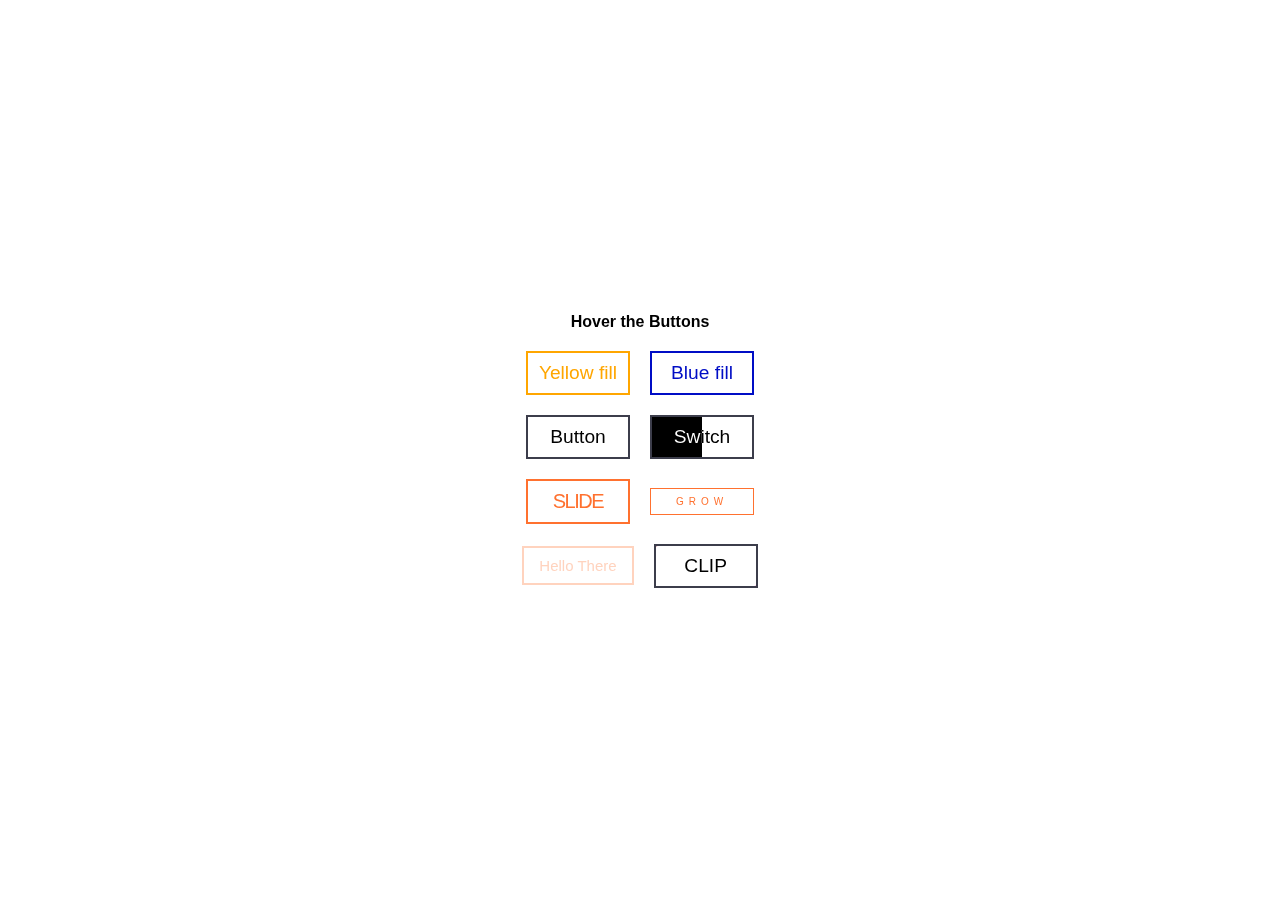
==== index.html @ 2b0ad0af "fixed names" ====
<!DOCTYPE html>
<html lang="en">
  <head>
    <meta charset="UTF-8" />
    <meta name="viewport" content="width=device-width, initial-scale=1.0" />
    <title>Document</title>
    <link rel="stylesheet" href="index.css" />
  </head>
  <body>
    <div><h4>Hover the Buttons</h4></div>
    <div class="flexcontainer">
      <a class="yellow" href="#">Yellow fill</a>
      <a class="blue" href="#">Blue fill</a>
    </div>
    <div class="flexcontainer">
      <a class="plus" href="#">Button</a>
      <a class="switch" href="#">Switch</a>
    </div>
    <div class="flexcontainer">
      <a class="Enlarge" href="#">SLIDE</a>
      <a class="Smaller" href="#">GROW</a>
    </div>
    <div class="flexcontainer">
      <a class="Curtain" href="#">Hello There</a>
      <a class="Curtains" href="#">CLIP</a>
    </div>

    <script></script>
  </body>
</html>
---- index.css ----
* {
  margin: 0;
}

body {
  display: flex;
  flex-direction: column;
  justify-content: center;
  align-items: center;
  height: 100vh;
  gap: 20px;
  font-family: sans-serif;
  margin: 0;
}
.flexcontainer {
  display: flex;
  justify-content: center;
  align-items: center;
  gap: 20px;
}

.yellow {
  display: flex;
  text-decoration: none;
  border: solid 2px rgb(255, 166, 0);
  color: rgb(255, 166, 0);
  height: 40px;
  width: 100px;
  justify-content: center;
  align-items: center;
  position: relative;
  overflow: hidden;
  font-family: sans-serif;
  font-size: 1.2rem;
}

.yellow:before {
  content: "";
  position: absolute;
  height: 100%;
  width: 100%;
  z-index: -1;
  transform-origin: bottom left;
  transform: rotate(-90deg);
  background-color: rgb(255, 240, 36);
  transition: transform 0.5s ease-in-out;
}

.yellow:hover:before {
  transform: rotate(0deg);
}

.blue {
  display: flex;
  text-decoration: none;
  border: solid 2px rgb(0, 13, 197);
  color: rgb(0, 13, 197);
  height: 40px;
  width: 100px;
  justify-content: center;
  align-items: center;
  position: relative;
  overflow: hidden;
  font-family: sans-serif;
  font-size: 1.2rem;
}

.blue:before {
  content: "";
  position: absolute;
  height: 100%;
  width: 100%;
  z-index: -1;
  transform: translate(100px);
  background-color: rgb(119, 194, 255);
  transition: transform 0.3s ease-out;
}

.blue:hover:before {
  transform: translate(0);
  scale: 1.2;
}
.blue:hover {
  scale: 1.1;
}

.plus {
  display: flex;
  text-decoration: none;
  border: solid 2px rgb(60, 61, 75);
  color: black;
  height: 40px;
  width: 100px;
  justify-content: center;
  align-items: center;
  position: relative;
  overflow: hidden;
  font-family: sans-serif;
  font-size: 1.2rem;
  transition: all 0.5s;
}

.plus:before {
  content: "";
  position: absolute;
  background-color: black;
  height: 100%;
  width: 100%;
  transform: rotateX(90deg);
  transition: all 0.5s;
  z-index: -1;
}

.plus:hover:before {
  transform: rotateX(0);
}

.plus:after {
  content: "";
  position: absolute;
  background-color: black;
  height: 100%;
  width: 100%;
  transform: rotateY(90deg);
  transition: all 0.5s;
  z-index: -1;
}

.plus:hover:after {
  transform: rotateY(0);
}

.plus:hover {
  color: white;
}

/* 
Make this switch between black/white text -> smother transition, not use webkit*/
.switch {
  display: flex;
  text-decoration: none;
  border: solid 2px rgb(60, 61, 75);
  height: 40px;
  width: 100px;
  justify-content: center;
  align-items: center;
  position: relative;
  overflow: hidden;
  font-family: sans-serif;
  font-size: 1.2rem;
  transition: all 0.5s;
  background: linear-gradient(to right, #ffffff 50%, #000000 50%);
  background-clip: text;
  -webkit-background-clip: text;
  -webkit-text-fill-color: transparent;
}

.switch:before {
  content: "";
  position: absolute;
  background-color: rgb(0, 0, 0);
  height: 100%;
  width: 50%;
  top: 0;
  left: 0;
  transform: rotateY(0deg);
  transition: all 0.5s;
  z-index: -1;
  transform-origin: 100% 50%;
  color: white;
}

.switch:hover:before {
  transform: rotateY(180deg);
}

.switch:hover {
  background: linear-gradient(to right, #000000 50%, #ffffff 50%);
  background-clip: text;
  -webkit-background-clip: text;
  -webkit-text-fill-color: transparent;
}

.Enlarge {
  text-decoration: none;
  color: rgb(255, 113, 47);
  border: solid 2px rgb(255, 113, 47);
  position: relative;
  font-family: sans-serif;
  padding: 9px 25px;
  font-size: 20px;
  font-weight: 300;
  letter-spacing: -1.5px;
  transition: all 1s;
}

.Enlarge:hover {
  /* font-weight: 600; */
  letter-spacing: 5px;
}

.Smaller {
  text-decoration: none;
  color: rgb(255, 113, 47);
  border: solid 1px rgb(255, 113, 47);
  position: relative;
  font-family: sans-serif;
  padding: 7px 25px;
  font-size: 10px;
  font-weight: 300;
  letter-spacing: 5px;
  transition: all 0.3s;
}

.Smaller:hover {
  font-size: 20px;
  letter-spacing: 2px;
  padding: 6px 25px;
  border: solid 2px rgb(255, 113, 47);
  /* transform: scale(1.2); */
}

.Curtain {
  text-decoration: none;
  color: rgb(255, 211, 190);
  border: solid 2px rgb(255, 211, 190);
  position: relative;
  font-family: sans-serif;
  padding: 9px 15px;
  font-size: 15px;
  font-weight: 300;
  transition: all 1s;
  overflow: hidden;
}

.Curtain:before {
  content: "General Kenobi";
  position: absolute;
  display: flex;
  justify-content: center;
  align-items: center;
  top: 0;
  left: 0;
  height: 100%;
  width: 100%;
  background-color: rgb(58, 136, 150);
  transform: translateY(-100%);
  transition: all 0.5s;
}

.Curtain:hover::before {
  transform: translateY(0%);
}

.Curtains {
  display: flex;
  text-decoration: none;
  border: solid 2px rgb(60, 61, 75);
  color: black;
  height: 40px;
  width: 100px;
  justify-content: center;
  align-items: center;
  position: relative;
  overflow: hidden;
  font-family: sans-serif;
  font-size: 1.2rem;
  transition: all 0.3s;
}

.Curtains:before {
  content: "";
  position: absolute;
  background-color: rgb(167, 47, 71);
  bottom: 0;
  left: -100px;
  height: 100%;
  width: 150%;
  transform: rotate(-21.5deg);
  transform-origin: bottom left;
  transition: all 0.3s;
  z-index: -1;
}

.Curtains::after {
  content: "";
  position: absolute;
  background-color: rgb(255, 127, 206);
  top: 0;
  right: -100px;
  height: 100%;
  width: 150%;
  transform: rotate(-21.5deg);
  transform-origin: top right;
  transition: all 0.3s;
  z-index: -1;
}

.Curtains:hover:before {
  left: 0px;
}

.Curtains:hover:after {
  right: 0px;
}

.Curtains:hover {
  color: white;
  border: solid 2px rgb(255, 242, 242);
}
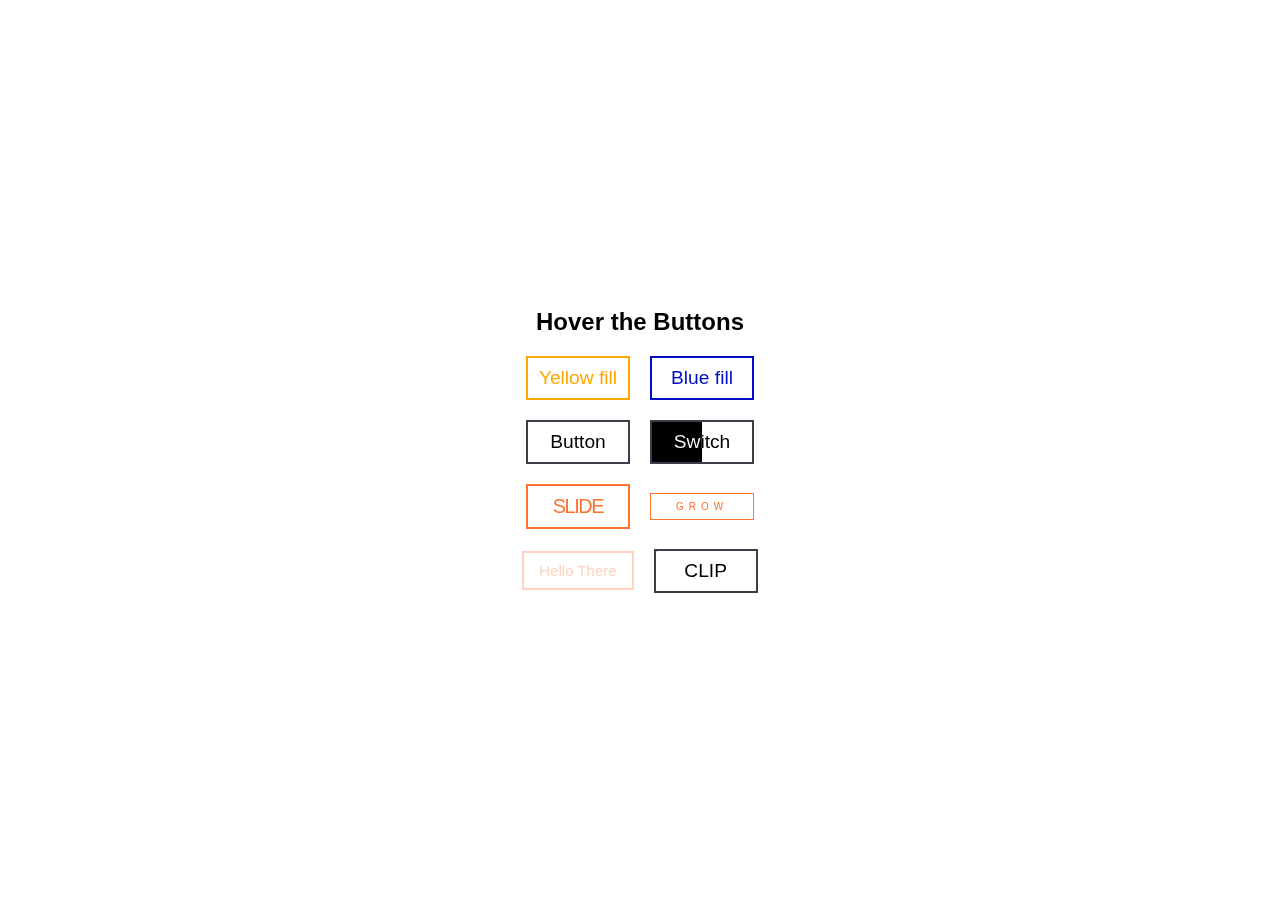
==== commit 94ff4d83: "changes header- size" ====
--- a/index.html
+++ b/index.html
@@ -7,7 +7,7 @@
     <link rel="stylesheet" href="index.css" />
   </head>
   <body>
-    <div><h4>Hover the Buttons</h4></div>
+    <div><h2>Hover the Buttons</h2></div>
     <div class="flexcontainer">
       <a class="yellow" href="#">Yellow fill</a>
       <a class="blue" href="#">Blue fill</a>
